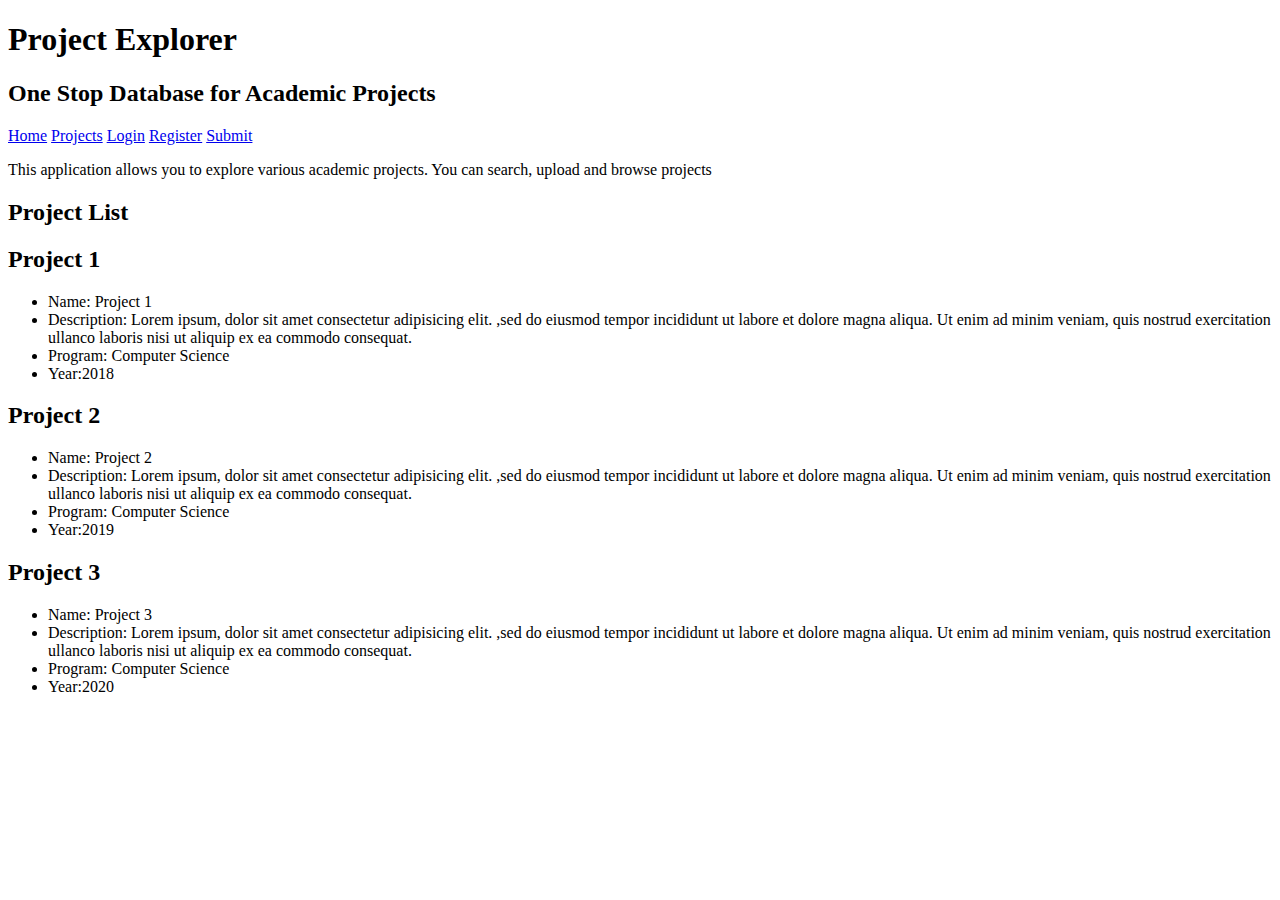
==== app/public/project-explorer/index.html @ 6c2ca41f "Created HTML pages for Project Explorer" ====
<!DOCTYPE html>
<html lang="en">
<head>
    <meta charset="UTF-8">
    <meta http-equiv="X-UA-Compatible" content="IE=edge">
    <meta name="viewport" content="width=device-width, initial-scale=1.0">
    <title>Document</title>
</head>
<body>
    <header>
        <h1>Project Explorer</h1>
        <h2>One Stop Database for Academic Projects</h2>
    </header>
    <nav>
        <a href="index.html">Home</a>
        <a href="search.html">Projects</a>
        <a href="login.html">Login</a>
        <a href="register.html">Register</a>
        <a href="createproject.html">Submit</a>
    </nav>
    <main>
        <p>This application allows you to explore various academic projects.
            You can search, upload and browse projects
        </p>
        <header>
           <h2>Project List</h2> 
        </header>
        <section>
            <h2>Project 1</h2>
            <ul>
                <li>Name: Project 1</li>
                <li>Description: Lorem ipsum, dolor sit amet consectetur adipisicing elit. 
                ,sed do eiusmod tempor incididunt ut labore et dolore magna aliqua. Ut enim ad minim veniam, quis nostrud exercitation ullanco laboris nisi
                ut aliquip ex ea commodo consequat.
                <li>Program: Computer Science</li>
                <li>Year:2018</li>    
                </li>
            </ul>
        </section>
        <section>
            <h2>Project 2</h2>
            <ul>
                <li>Name: Project 2</li>
                <li>Description: Lorem ipsum, dolor sit amet consectetur adipisicing elit. 
                ,sed do eiusmod tempor incididunt ut labore et dolore magna aliqua. Ut enim ad minim veniam, quis nostrud exercitation ullanco laboris nisi
                ut aliquip ex ea commodo consequat.
                <li>Program: Computer Science</li>
                <li>Year:2019</li>    
                </li>
            </ul>
        </section>
        <section>
            <h2>Project 3</h2>
            <ul>
                <li>Name: Project 3</li>
                <li>Description: Lorem ipsum, dolor sit amet consectetur adipisicing elit. 
                ,sed do eiusmod tempor incididunt ut labore et dolore magna aliqua. Ut enim ad minim veniam, quis nostrud exercitation ullanco laboris nisi
                ut aliquip ex ea commodo consequat.
                <li>Program: Computer Science</li>
                <li>Year:2020</li>    
                </li>
            </ul>
        </section>
    </main>
</body>
</html>
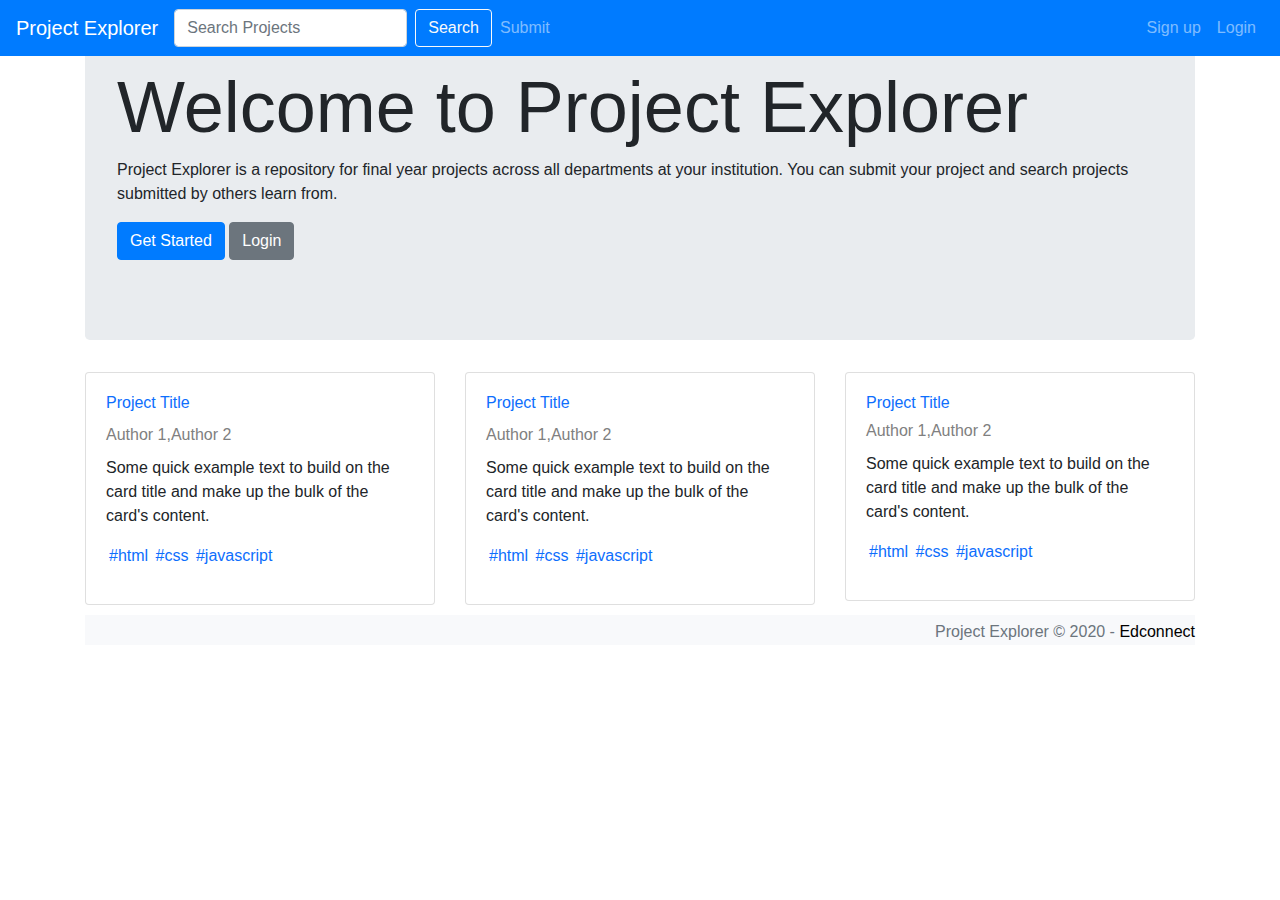
==== commit 7d7a69af: "Updating Project Explorer" ====
--- a/app/public/project-explorer/index.html
+++ b/app/public/project-explorer/index.html
@@ -5,62 +5,112 @@
     <meta http-equiv="X-UA-Compatible" content="IE=edge">
     <meta name="viewport" content="width=device-width, initial-scale=1.0">
     <title>Document</title>
+    <link rel="stylesheet" href="bootstrap.min.css">
+    <link rel="stylesheet" href="style.css">
+   
 </head>
 <body>
-    <header>
-        <h1>Project Explorer</h1>
-        <h2>One Stop Database for Academic Projects</h2>
-    </header>
-    <nav>
-        <a href="index.html">Home</a>
-        <a href="search.html">Projects</a>
-        <a href="login.html">Login</a>
-        <a href="register.html">Register</a>
-        <a href="createproject.html">Submit</a>
-    </nav>
-    <main>
-        <p>This application allows you to explore various academic projects.
-            You can search, upload and browse projects
-        </p>
-        <header>
-           <h2>Project List</h2> 
-        </header>
-        <section>
-            <h2>Project 1</h2>
-            <ul>
-                <li>Name: Project 1</li>
-                <li>Description: Lorem ipsum, dolor sit amet consectetur adipisicing elit. 
-                ,sed do eiusmod tempor incididunt ut labore et dolore magna aliqua. Ut enim ad minim veniam, quis nostrud exercitation ullanco laboris nisi
-                ut aliquip ex ea commodo consequat.
-                <li>Program: Computer Science</li>
-                <li>Year:2018</li>    
+   
+    <nav class="navbar navbar-expand-md navbar-dark fixed-top bg-primary">
+        <a class="navbar-brand" href="">Project Explorer</a>
+        <button class="navbar-toggler" type="button" data-bs-toggle="collapse" data-bs-target="#projectExplorer" aria-controls="navbarsExampleDefault" aria-expanded="false" aria-label="Toggle navigation">
+            <span class="navbar-toggler-icon"></span>
+        </button>
+       
+        <form class="form-inline my-2 my-lg-0" name="searchForm">
+            <input class="form-control mr-sm-2" type="text" placeholder="Search Projects" aria-label="Search">
+            <button class="btn btn-outline-light my-2 my-sm-0" type="submit">Search</button>
+        </form>
+        <div class="collapse navbar-collapse" id="projectExplorer">
+            <ul class="navbar-nav ">
+                <li class="nav-item ">
+                    <a class="nav-link" href="">Submit</a>
                 </li>
             </ul>
-        </section>
-        <section>
-            <h2>Project 2</h2>
-            <ul>
-                <li>Name: Project 2</li>
-                <li>Description: Lorem ipsum, dolor sit amet consectetur adipisicing elit. 
-                ,sed do eiusmod tempor incididunt ut labore et dolore magna aliqua. Ut enim ad minim veniam, quis nostrud exercitation ullanco laboris nisi
-                ut aliquip ex ea commodo consequat.
-                <li>Program: Computer Science</li>
-                <li>Year:2019</li>    
+            <ul class="navbar-nav ml-auto">
+                <li class="nav-item ">
+                    <a class="nav-link" href="">Sign up</a>
+                </li>
+                <li class="nav-item "> 
+                    <a class="nav-link" href="">Login</a>
                 </li>
             </ul>
-        </section>
-        <section>
-            <h2>Project 3</h2>
-            <ul>
-                <li>Name: Project 3</li>
-                <li>Description: Lorem ipsum, dolor sit amet consectetur adipisicing elit. 
-                ,sed do eiusmod tempor incididunt ut labore et dolore magna aliqua. Ut enim ad minim veniam, quis nostrud exercitation ullanco laboris nisi
-                ut aliquip ex ea commodo consequat.
-                <li>Program: Computer Science</li>
-                <li>Year:2020</li>    
-                </li>
-            </ul>
-        </section>
+
+        </div>
+    </nav>
+    <main role="main">
+        <div class="container">
+            <div class="jumbotron">
+            
+                <h1 class="display-3"> Welcome to Project Explorer</h1>
+                <p>Project Explorer is a repository for final year projects across all departments at your institution. You can submit your project and search projects submitted by others learn from.</p>
+                <p>
+                    <a class="btn btn-primary" href="" role="button">Get Started</a>
+                    <a class="btn btn-secondary" role="button" href="">Login</a>
+                </p>
+            </div>
+        </div>
+        <div class="container">
+            <div class="row">
+                <div class="col-md-4">
+                    <div class="card card_content">
+                        <div class="card-body ">
+                            <h3 class="card-title">Project Title</h3>
+                            <h5 class="card-title">Author 1,Author 2</h5>
+                            <p class="card-text">
+                                Some quick example text to build on the card title and make up the 
+                                bulk of the card's content.
+                            </p>
+                            <p class="title title_last">
+                                <span>#html</span> 
+                                <span>#css</span>
+                                <span>#javascript</span>
+                            </p>
+                        </div>
+                    </div>
+                </div>
+                <div class="col-md-4">
+                    <div class="card card_content">
+                        <div class="card-body ">
+                            <h3 class="card-title">Project Title</h3>
+                            <h5 class="card-title">Author 1,Author 2</h5>
+                            <p class="card-text">
+                                Some quick example text to build on the card title and make up the 
+                                bulk of the card's content.
+                            </p>
+                            <p class="title title_last">
+                                <span>#html</span> 
+                                <span>#css</span>
+                                <span>#javascript</span>
+                            </p>
+                        </div>
+                    </div>
+                </div> 
+                <div class="col-md-4">
+                    <div class="card card_content">
+                        <div class="card-body ">
+                            <h3 class="card-titl">Project Title</h3>
+                            <h5 class="card-title">Author 1,Author 2</h5>
+                            <p class="card-text">
+                                Some quick example text to build on the card title and make up the 
+                                bulk of the card's content.
+                            </p>
+                            <p class="title title_last">
+                                <span>#html</span> 
+                                <span>#css</span>
+                                <span>#javascript</span>
+                            </p>
+                        </div>
+                    </div>
+                </div>  
+            </div>
+
+        </div>
+        <div class="container">
+        <footer class="text-muted">
+              <p class="float-right">Project Explorer &copy; 2020 - <span>Edconnect</span></p>
+        </footer>
+        </div>
     </main>
 </body>
 </html>--- a/app/public/project-explorer/style.css
+++ b/app/public/project-explorer/style.css
@@ -0,0 +1,61 @@
+body {
+    padding: 0;
+    margin: 0;
+    box-sizing: border-box;
+    font-size: 1rem;
+    font-family: Arial, Helvetica, sans-serif;
+}
+main{
+    margin-bottom: 30px;
+}
+.card-body h3{
+    color:#0d6efd;
+    font-size: 1rem;
+}
+.card-body h5 {
+    color: gray;
+    font-size: 1rem;
+}
+.title_last span {
+    color: #0d6efd;
+    padding-left: 3px;
+}
+.h2{
+    margin: 100px 0px 8px 0;
+}
+.h3 {
+    margin-top: 30px;
+}
+.h2 span {
+    font-size: .5em;
+}
+
+.row col-md-4{
+    margin-bottom: 10px;
+}
+.text-muted {
+    margin-top: 10px; 
+    background-color:#F8F9FB;
+    height: 30px;
+}
+.text-muted p {
+    text-align: right;
+    vertical-align: center;
+   padding: 5px 0;
+}
+.text-muted p span {
+    color: #000;
+}
+.column {
+    margin-top: 10px;
+}
+.form-control{
+    width: 100%;
+}
+.form-select{
+    height: 38px;
+    width: 100%;
+}
+.form-select {
+    padding: 6px 12px;
+}
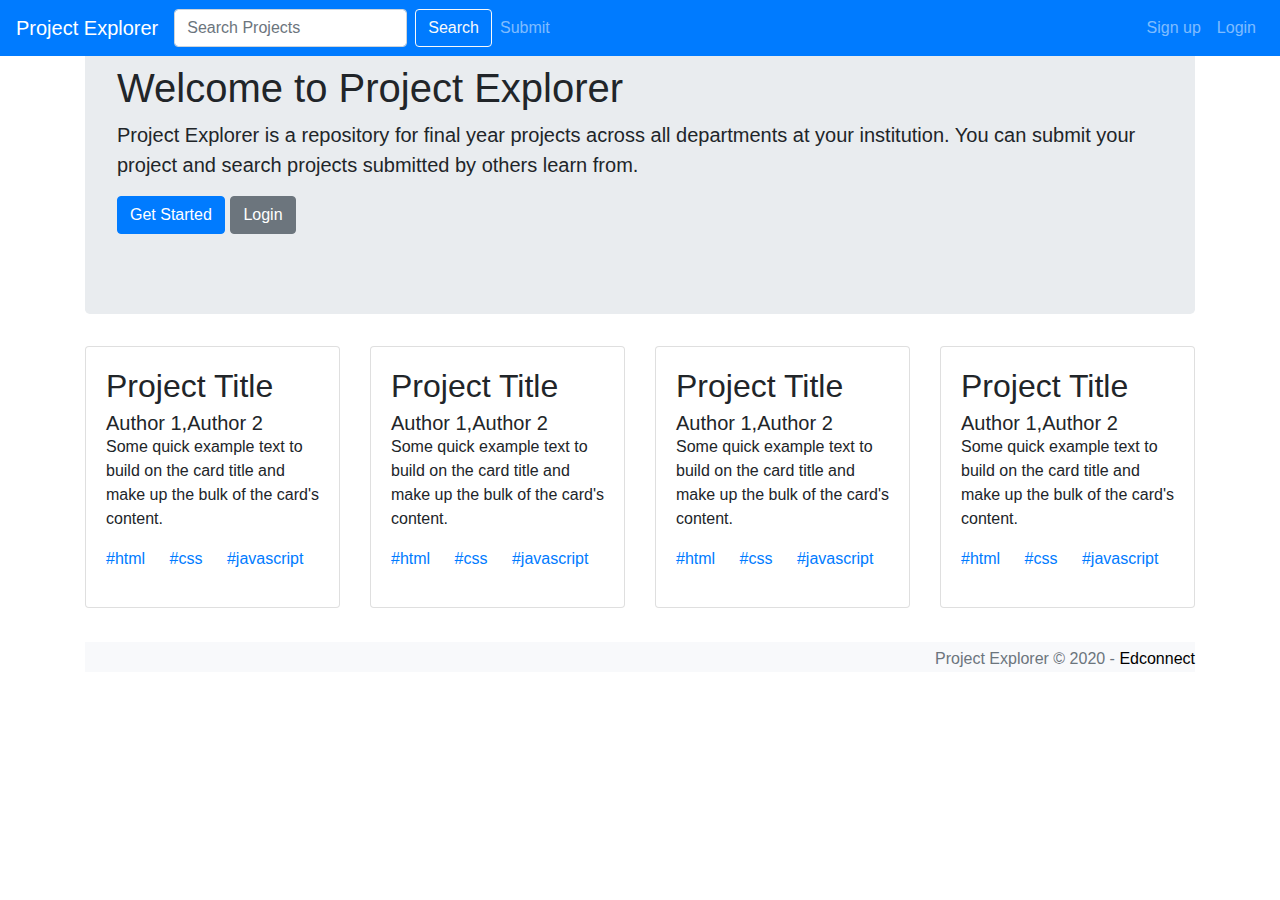
==== commit a9f90281: "Module 3" ====
--- a/app/public/project-explorer/index.html
+++ b/app/public/project-explorer/index.html
@@ -17,11 +17,12 @@
             <span class="navbar-toggler-icon"></span>
         </button>
        
-        <form class="form-inline my-2 my-lg-0" name="searchForm">
-            <input class="form-control mr-sm-2" type="text" placeholder="Search Projects" aria-label="Search">
-            <button class="btn btn-outline-light my-2 my-sm-0" type="submit">Search</button>
-        </form>
         <div class="collapse navbar-collapse" id="projectExplorer">
+            <form class="form-inline my-2 my-lg-0" name="searchForm">
+                <input class="form-control mr-sm-2" type="text" placeholder="Search Projects" aria-label="Search">
+                <button class="btn btn-outline-light my-2 my-sm-0" type="submit">Search</button>
+            </form>
+    
             <ul class="navbar-nav ">
                 <li class="nav-item ">
                     <a class="nav-link" href="">Submit</a>
@@ -42,9 +43,9 @@
         <div class="container">
             <div class="jumbotron">
             
-                <h1 class="display-3"> Welcome to Project Explorer</h1>
-                <p>Project Explorer is a repository for final year projects across all departments at your institution. You can submit your project and search projects submitted by others learn from.</p>
-                <p>
+                <h1 class="display-5"> Welcome to Project Explorer</h1>
+                <p class="lead">Project Explorer is a repository for final year projects across all departments at your institution. You can submit your project and search projects submitted by others learn from.</p>
+                <p class="lead">
                     <a class="btn btn-primary" href="" role="button">Get Started</a>
                     <a class="btn btn-secondary" role="button" href="">Login</a>
                 </p>
@@ -52,53 +53,71 @@
         </div>
         <div class="container">
             <div class="row">
-                <div class="col-md-4">
-                    <div class="card card_content">
+                <div class=" col-sm-12 col-md-3">
+                    <div class="card card_content mb-4">
                         <div class="card-body ">
-                            <h3 class="card-title">Project Title</h3>
-                            <h5 class="card-title">Author 1,Author 2</h5>
+                            <h2 class="card-title">Project Title</h3>
+                            <h5 class="card-subtitle">Author 1,Author 2</h5>
                             <p class="card-text">
                                 Some quick example text to build on the card title and make up the 
                                 bulk of the card's content.
                             </p>
-                            <p class="title title_last">
-                                <span>#html</span> 
-                                <span>#css</span>
-                                <span>#javascript</span>
+                            <p>
+                                <a href="#" class="card-link">#html</a>  
+                                <a href="#" class="card-link">#css</a>
+                                <a href="#" class="card-link">#javascript</a>
                             </p>
                         </div>
                     </div>
                 </div>
-                <div class="col-md-4">
-                    <div class="card card_content">
+                <div class="col-sm-12 col-md-3">
+                    <div class="card card_content mb-4">
                         <div class="card-body ">
-                            <h3 class="card-title">Project Title</h3>
-                            <h5 class="card-title">Author 1,Author 2</h5>
+                            <h2 class="card-title">Project Title</h3>
+                            <h5 class="card-subtitle">Author 1,Author 2</h5>
                             <p class="card-text">
                                 Some quick example text to build on the card title and make up the 
                                 bulk of the card's content.
                             </p>
-                            <p class="title title_last">
-                                <span>#html</span> 
-                                <span>#css</span>
-                                <span>#javascript</span>
+                            <p>
+                                <a href="#" class="card-link">#html</a>  
+                                <a href="#" class="card-link">#css</a>
+                                <a href="#" class="card-link">#javascript</a>
                             </p>
                         </div>
                     </div>
-                </div> 
-                <div class="col-md-4">
-                    <div class="card card_content">
+                </div>
+                <div class="col-sm-12 col-md-3">
+                    <div class="card card_content mb-4">
                         <div class="card-body ">
-                            <h3 class="card-titl">Project Title</h3>
-                            <h5 class="card-title">Author 1,Author 2</h5>
+                            <h2 class="card-title">Project Title</h3>
+                            <h5 class="card-subtitle">Author 1,Author 2</h5>
                             <p class="card-text">
                                 Some quick example text to build on the card title and make up the 
                                 bulk of the card's content.
                             </p>
-                            <p class="title title_last">
-                                <span>#html</span> 
-                                <span>#css</span>
-                                <span>#javascript</span>
+                            <p>
+                                <a href="#" class="card-link">#html</a>  
+                                <a href="#" class="card-link">#css</a>
+                                <a href="#" class="card-link">#javascript</a>
+                            </p>
+                        </div>
+                    </div>
+                </div>
+                 
+                <div class="col-sm-12 col-md-3">
+                    <div class="card card_content mb-4">
+                        <div class="card-body ">
+                            <h2 class="card-title">Project Title</h3>
+                            <h5 class="card-subtitle">Author 1,Author 2</h5>
+                            <p class="card-text">                            
+                                Some quick example text to build on the card title and make up the 
+                                bulk of the card's content.
+                            </p>
+                            <p>
+                                <a href="#" class="card-link">#html</a>  
+                                <a href="#" class="card-link">#css</a>
+                                <a href="#" class="card-link">#javascript</a>
                             </p>
                         </div>
                     </div>
--- a/app/public/project-explorer/style.css
+++ b/app/public/project-explorer/style.css
@@ -8,25 +8,13 @@
 main{
     margin-bottom: 30px;
 }
-.card-body h3{
-    color:#0d6efd;
-    font-size: 1rem;
-}
-.card-body h5 {
-    color: gray;
-    font-size: 1rem;
-}
-.title_last span {
-    color: #0d6efd;
-    padding-left: 3px;
-}
-.h2{
+.header{
     margin: 100px 0px 8px 0;
 }
 .h3 {
     margin-top: 30px;
 }
-.h2 span {
+.header span {
     font-size: .5em;
 }
 
@@ -46,9 +34,10 @@
 .text-muted p span {
     color: #000;
 }
-.column {
-    margin-top: 10px;
+#muted{
+    background-color:white
 }
+
 .form-control{
     width: 100%;
 }
@@ -59,3 +48,13 @@
 .form-select {
     padding: 6px 12px;
 }
+#searchType {
+    width: 50% !important;
+}
+ul li {
+    list-style: none;
+}
+#comments {
+    padding-left: 50px;
+    
+}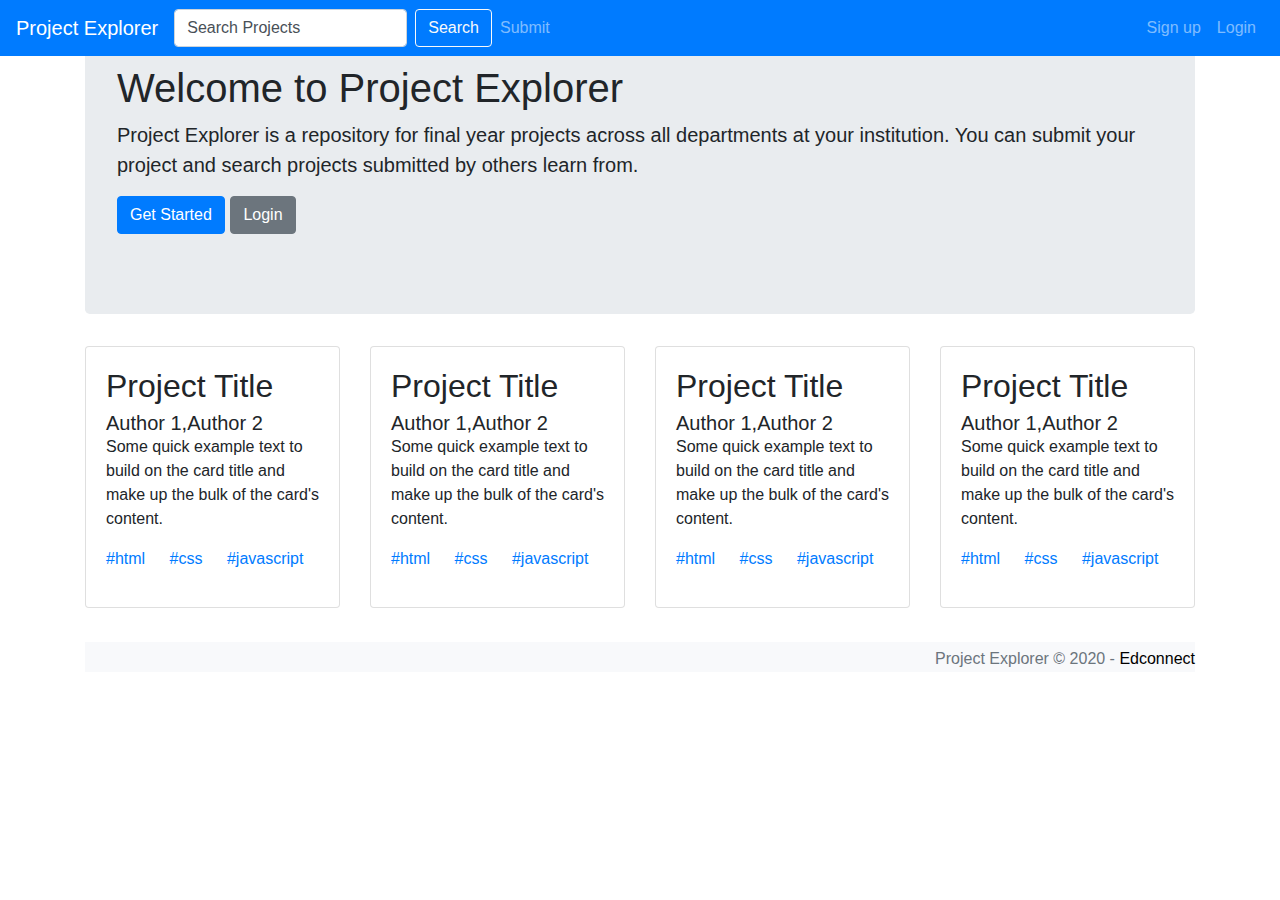
==== commit 7e63a336: "Styled HTML pages for Project Explorer in Bootstrap" ====
--- a/app/public/project-explorer/index.html
+++ b/app/public/project-explorer/index.html
@@ -5,8 +5,8 @@
     <meta http-equiv="X-UA-Compatible" content="IE=edge">
     <meta name="viewport" content="width=device-width, initial-scale=1.0">
     <title>Document</title>
-    <link rel="stylesheet" href="bootstrap.min.css">
-    <link rel="stylesheet" href="style.css">
+    <link rel="stylesheet" href="css/bootstrap.min.css">
+    <link rel="stylesheet" href="css/style.css">
    
 </head>
 <body>
@@ -19,7 +19,7 @@
        
         <div class="collapse navbar-collapse" id="projectExplorer">
             <form class="form-inline my-2 my-lg-0" name="searchForm">
-                <input class="form-control mr-sm-2" type="text" placeholder="Search Projects" aria-label="Search">
+                <input class="form-control mr-sm-2" type="text" placeholder="Search Projects" value="Search Projects" aria-label="Search">
                 <button class="btn btn-outline-light my-2 my-sm-0" type="submit">Search</button>
             </form>
     
--- a/app/public/project-explorer/css/style.css
+++ b/app/public/project-explorer/css/style.css
@@ -0,0 +1,60 @@
+body {
+    padding: 0;
+    margin: 0;
+    box-sizing: border-box;
+    font-size: 1rem;
+    font-family: Arial, Helvetica, sans-serif;
+}
+main{
+    margin-bottom: 30px;
+}
+.header{
+    margin: 100px 0px 8px 0;
+}
+.h3 {
+    margin-top: 30px;
+}
+.header span {
+    font-size: .5em;
+}
+
+.row col-md-4{
+    margin-bottom: 10px;
+}
+.text-muted {
+    margin-top: 10px; 
+    background-color:#F8F9FB;
+    height: 30px;
+}
+.text-muted p {
+    text-align: right;
+    vertical-align: center;
+   padding: 5px 0;
+}
+.text-muted p span {
+    color: #000;
+}
+#muted{
+    background-color:white
+}
+
+.form-control{
+    width: 100%;
+}
+.form-select{
+    height: 38px;
+    width: 100%;
+}
+.form-select {
+    padding: 6px 12px;
+}
+#searchType {
+    width: 50% !important;
+}
+ul li {
+    list-style: none;
+}
+#comments {
+    padding-left: 50px;
+    
+}